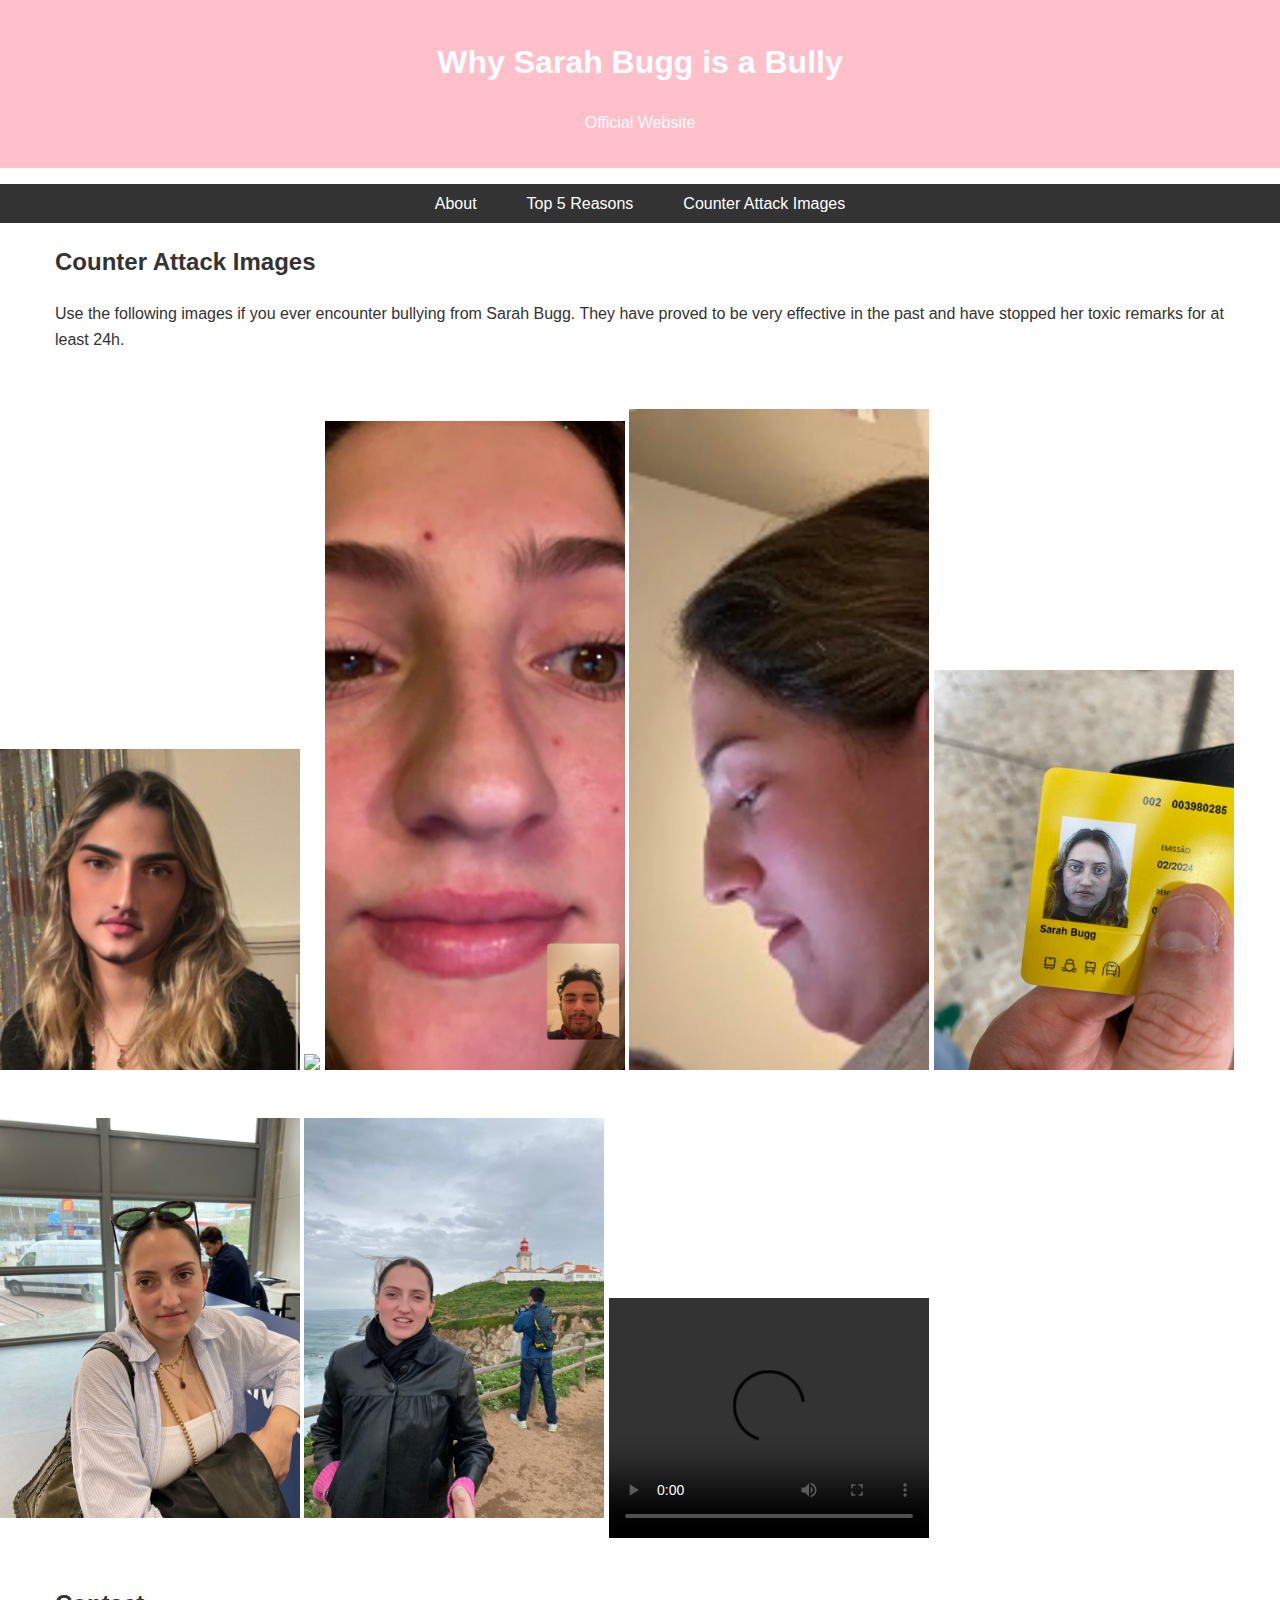
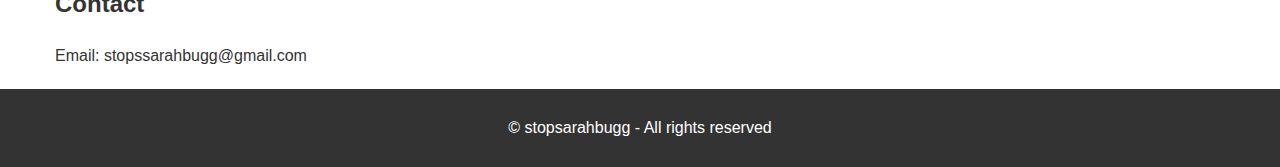
==== counterattackimages.html @ 852d316d "New Website for Sarah" ====
<!DOCTYPE html>
<html lang="en">
<head>
    <meta charset="UTF-8">
    <meta name="viewport" content="width=device-width, initial-scale=1.0">
    <title>John Doe's Portfolio</title>
    <link rel="stylesheet" href="style.css">
</head>
<body>
    <header>
        <div class="container">
            <h1>Why Sarah Bugg is a Bully</h1>
            <p>Official Website</p>
        </div>
    </header>

    <nav>
        <div class="container">
            <ul>
                <li><a href="index.html">About</a></li>
                <li><a href="top5reasons.html">Top 5 Reasons</a></li>
                <li><a href="#Counter Attack Images">Counter Attack Images</a></li>
            </ul>
        </div>
    </nav>

    <section id="about" class="container">
        <h2>Counter Attack Images</h2>
        <p> Use the following images if you ever encounter bullying from Sarah Bugg. They have proved to be very effective in the past and have stopped her toxic remarks for at least 24h.</p>
    </section>

    <section id="sarahimage">
        <img src="IMG_5088.jpg" class="sarahimage">
        <img src="IMG_5783.PNG" class="sarahimage">
        <img src="IMG_6329.PNG" class="sarahimage">
        <img src="IMG_6475.jpg" class="sarahimage">
        <img src="IMG_6501.JPG" class="sarahimage">
        <img src="IMG_6509.JPG" class="sarahimage">
        <img src="IMG_6517.JPG" class="sarahimage">
        <video width="320" height="240" controls loop autoplay>
            <source src="IMG_6190.mov" type="video/mp4">
    </section>

    <section id="contact" class="container">
        <h2>Contact</h2>
        <p>Email: stopssarahbugg@gmail.com</p>
    </section>

    <footer>
        <div class="container">
            <p>© stopsarahbugg - All rights reserved</p>
        </div>
    </footer>

    <script src="script.js"></script>
</body>
</html>
---- style.css ----
body {
    font-family: 'Segoe UI', Tahoma, Geneva, Verdana, sans-serif;
    line-height: 1.6;
    margin: 0;
    padding: 0;
    color: #333;
}

.container {
    max-width: 1170px;
    margin: auto;
    padding: 0 15px;

}

header {
    background: pink;
    color: #fff;
    padding: 1rem 0;
    text-align: center;
}

nav {
    background: #333;
    color: #fff;
}

nav ul {
    list-style: none;
    padding: 0;
    display: flex;
    justify-content: center;
}

nav ul li {
    margin: 0 10px;
}

nav ul li a {
    color: #fff;
    text-decoration: none;
    padding: 7px 15px;
    display: inline-block;
}

nav ul li a:hover,
nav ul li a.active {
    background-color: pink;
    border-radius: 5px;
}

.profile-image {
    max-width: 150px;
    margin: 20px 0;
    border: 4px solid #333;
}

.sarahimage {
    max-width: 300px;
    margin: 20px 0;
}
figcaption {
    margin-top: -20px;
}

section {
    padding: 20px 0;
}

.project-grid {
    display: grid;
    grid-template-columns: repeat(auto-fit, minmax(300px, 1fr));
    grid-gap: 20px;
}

article {
    background-color: #f4f4f4;
    padding: 10px;
    border-radius: 5px;
    box-shadow: 0 0 10px rgba(0,0,0,0.1);
}

footer {
    background-color: #333;
    color: #fff;
    text-align: center;
    padding: 10px 0;
    margin-top: 20px;
}
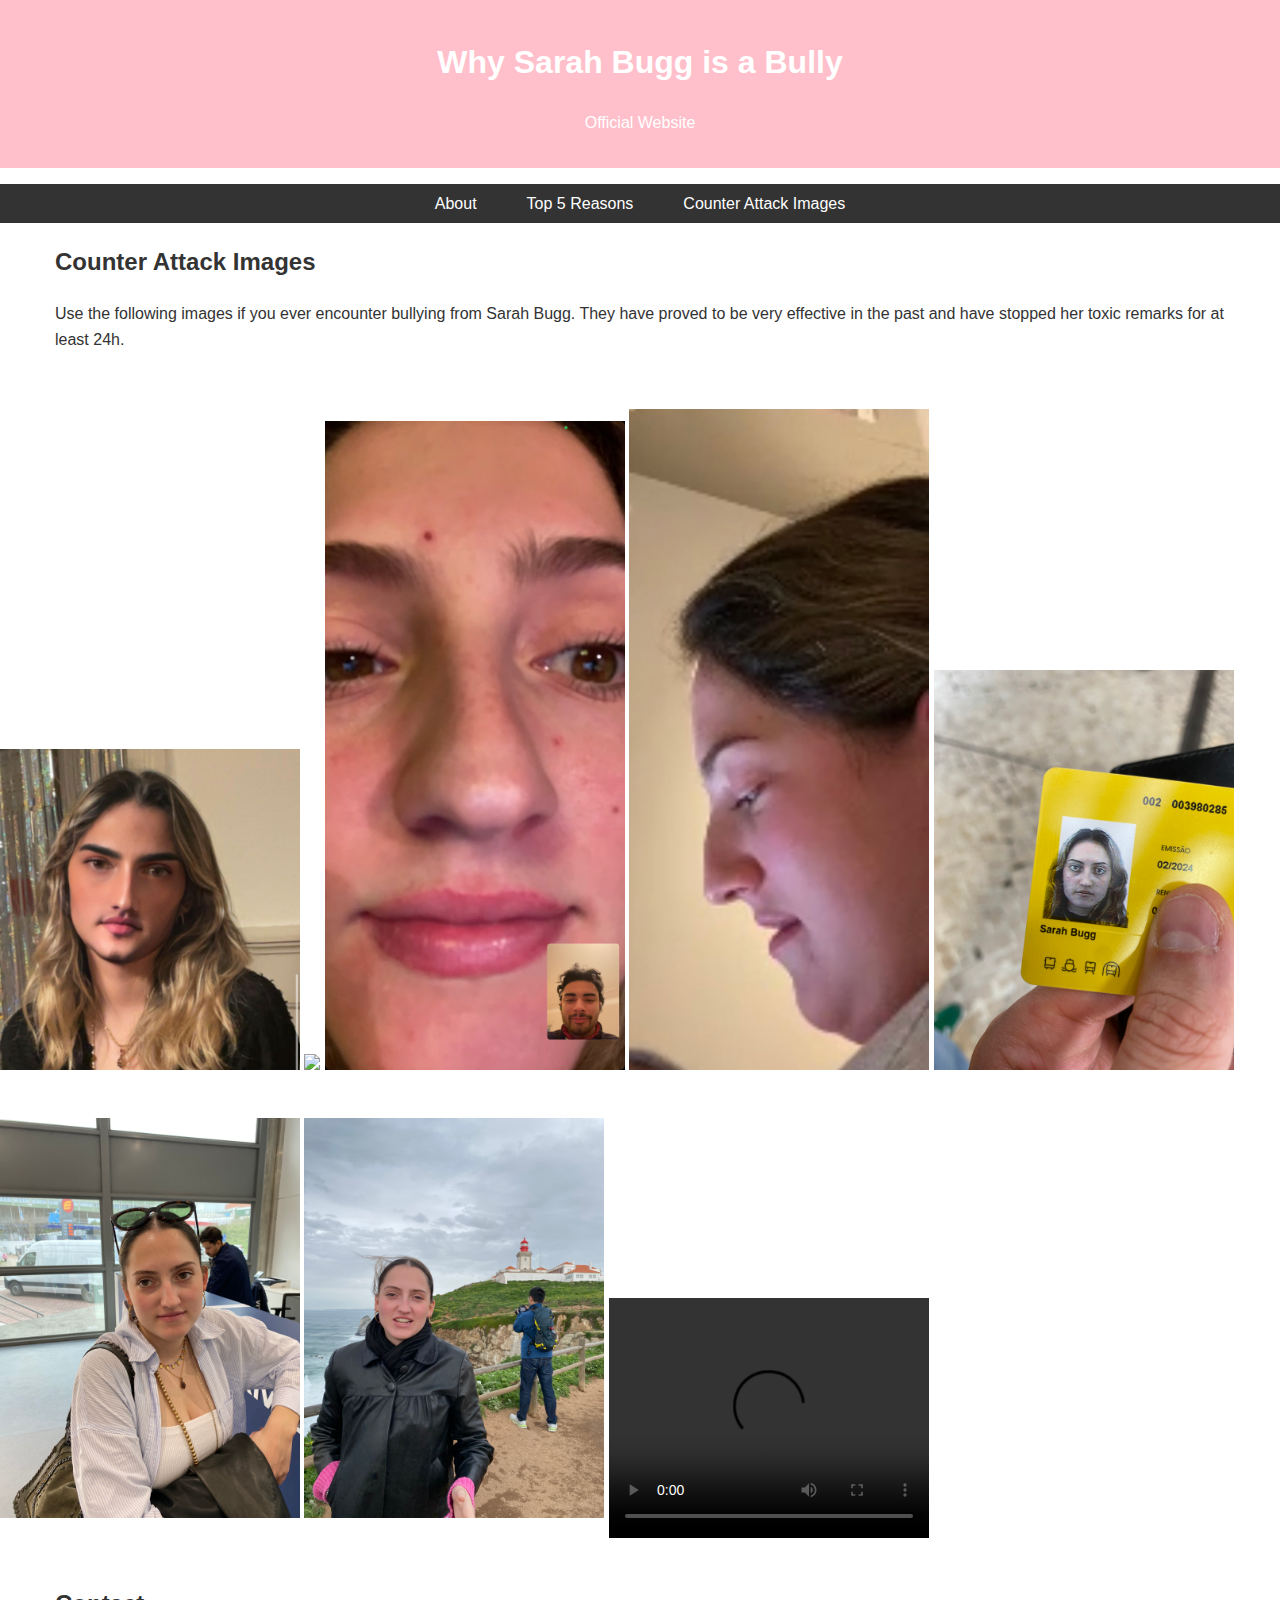
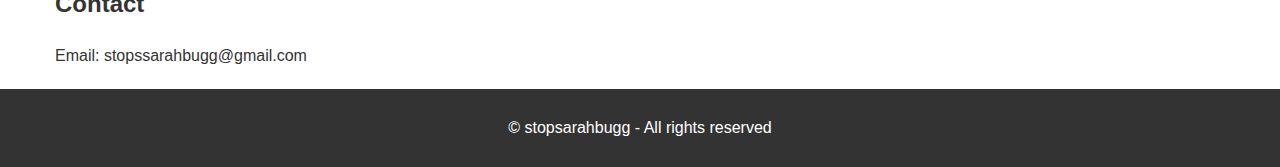
==== commit 77c50f11: "title update" ====
--- a/counterattackimages.html
+++ b/counterattackimages.html
@@ -3,7 +3,7 @@
 <head>
     <meta charset="UTF-8">
     <meta name="viewport" content="width=device-width, initial-scale=1.0">
-    <title>John Doe's Portfolio</title>
+    <title>Why Sarah Bugg is a Bully</title>
     <link rel="stylesheet" href="style.css">
 </head>
 <body>
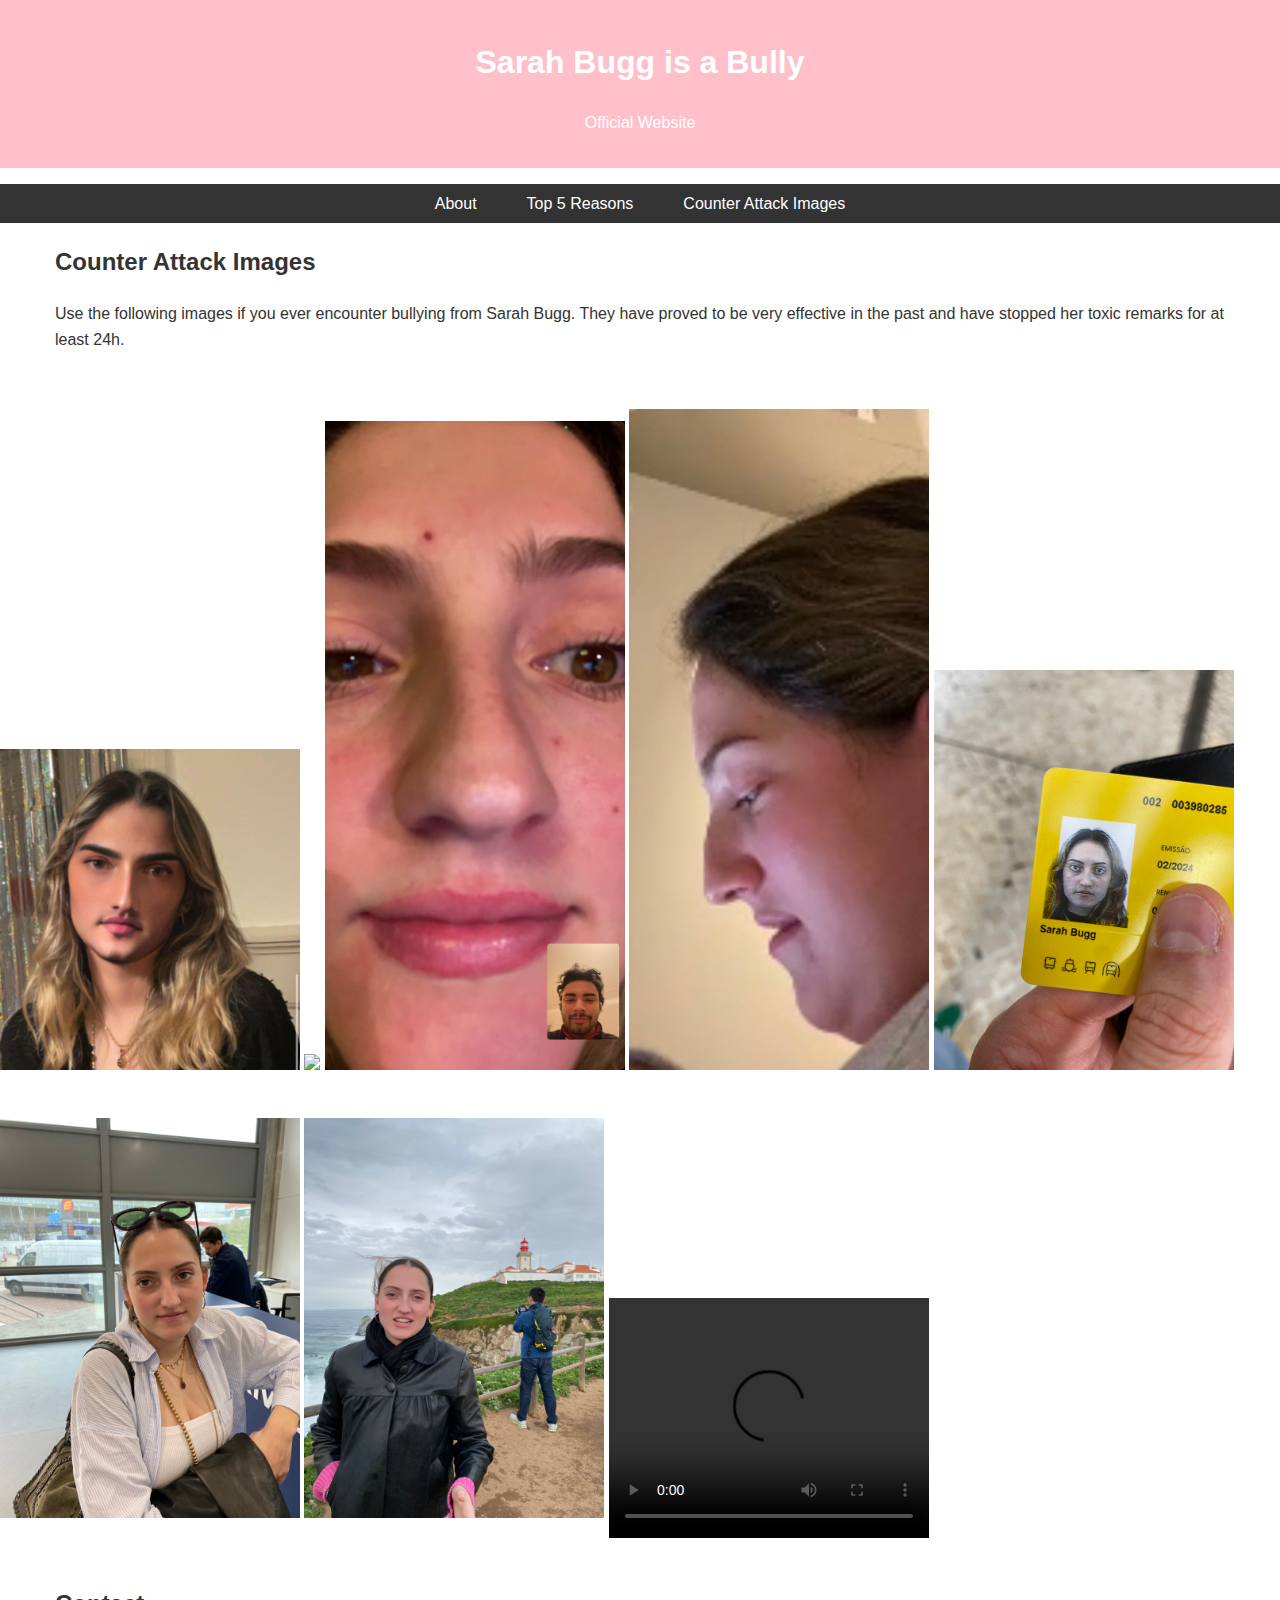
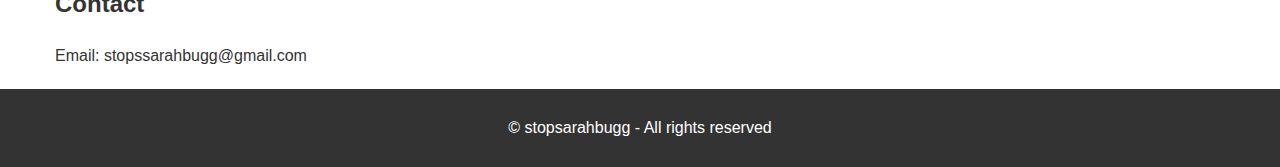
==== commit 4d931e02: "deleted the why" ====
--- a/counterattackimages.html
+++ b/counterattackimages.html
@@ -3,13 +3,13 @@
 <head>
     <meta charset="UTF-8">
     <meta name="viewport" content="width=device-width, initial-scale=1.0">
-    <title>Why Sarah Bugg is a Bully</title>
+    <title>Sarah Bugg is a Bully</title>
     <link rel="stylesheet" href="style.css">
 </head>
 <body>
     <header>
         <div class="container">
-            <h1>Why Sarah Bugg is a Bully</h1>
+            <h1>Sarah Bugg is a Bully</h1>
             <p>Official Website</p>
         </div>
     </header>
